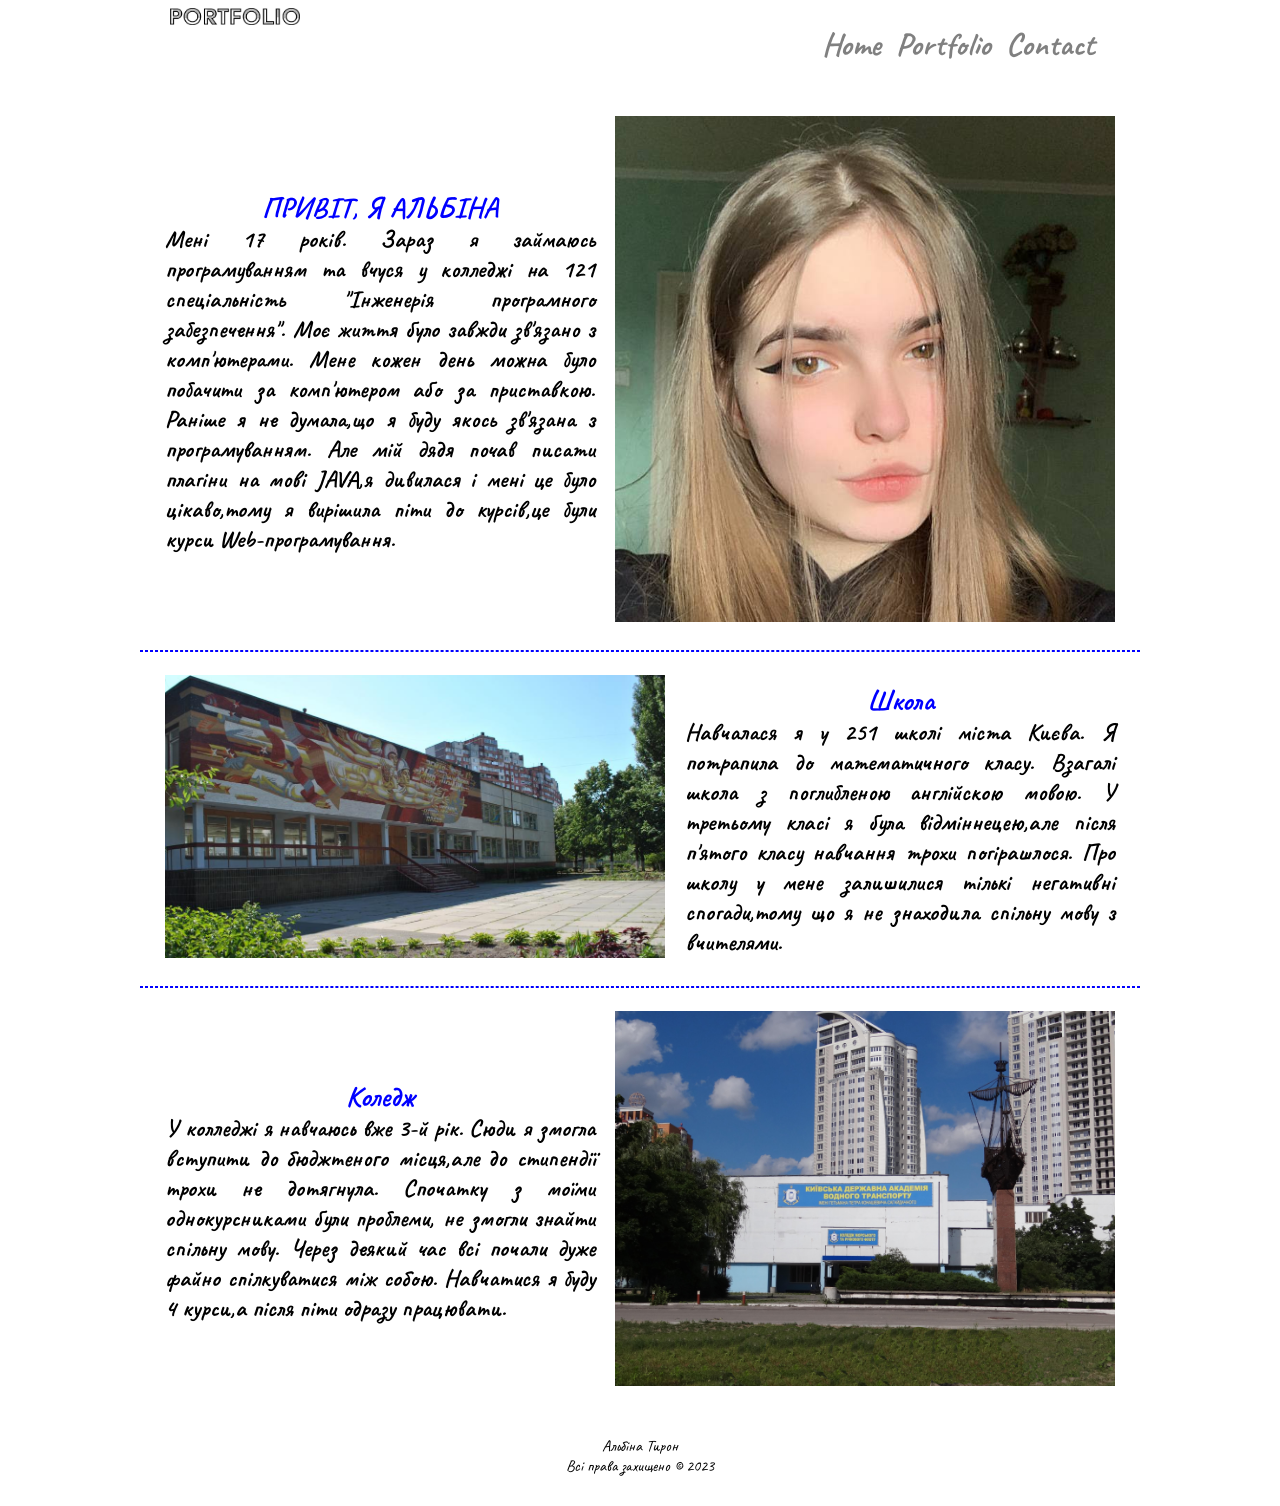
==== index.html @ 69934097 "page" ====
<!DOCTYPE html>
<html lang="ua">
  
<head>
  <meta charset="UTF-8">
  <link rel="stylesheet" href="style.css">
  <title>Portfolio</title>
</head>

<body>

  <header>
    <div class="logo-div">
      <a class="navbar-logo" href=""><img class="logo" src="img/Daco_2473909.png"></a>
    </div>

    <ul class="menu">
      <li><a href="index.html">Home</a></li>
      <li><a href="portfolio.html">Portfolio</a></li>
      <li><a href="contact.html">Contact</a></li>
    </ul>

  </header>

  <main>
    <div class="block">
      <div class="info">
        <div class="title">ПРИВІТ, Я АЛЬБІНА</div>
        <div class="text">
          Мені 17 років. Зараз я займаюсь програмуванням та вчуся у колледжі на 121 спеціальність "Інженерія програмного забезпечення".
          Моє життя було завжди зв'язано з комп'ютерами. Мене кожен день можна було побачити за комп'ютером або за приставкою. Раніше я не думала,що я буду якось зв'язана з програмуванням.
          Але мій дядя почав писати плагіни на мові JAVA,я дивилася і мені це було цікаво,тому я вирішила піти до курсів,це були курси Web-програмування. 
        </div>
      </div>
      <div class="img">
        <img src="img/photo_2023-09-23_09-04-00.jpg" width="500px" alt="" onclick="openImage(this)">
      </div>
    </div>
    <hr>
    <div class="block">
      <div class="img">
        <img src="img/Shkola_251.PNG" width="500px" alt=""  onclick="openImage(this)">
      </div>
      <div class="info">
        <div class="title">Школа</div>
        <div class="text">
           Навчалася я у 251 школі міста Києва. Я потрапила до математичного класу. Взагалі школа з поглибленою англійскою мовою. У третьому класі я була відміннецею,але після п'ятого класу навчання трохи погірашлося. 
           Про школу у мене залишилися тількі негативні спогади,тому що я не знаходила спільну мову з вчителями.
        </div>
      </div>
    </div>
    <hr>
    <div class="block">
      
      <div class="info">
        <div class="title">Коледж</div>
        <div class="text">
           У колледжі я навчаюсь вже 3-й рік. Сюди я змогла вступити до бюджтеного місця,але до стипендії трохи не дотягнула. Спочатку з моїми однокурсниками були проблеми,
           не змогли знайти спільну мову. Через деякий час всі почали дуже файно спілкуватися між собою. Навчатися я буду 4 курси,а після піти одразу працювати.
        </div>
      </div>
      <div class="img">
        <img src="img/kmrf.jpg" width="500px" alt=""  onclick="openImage(this)">
      </div>
    </div>
  </main>

  <footer>
    <div class="info">Альбіна Тирон</div>
    <div class="copiright">Всі права захищено © 2023</div>
  </footer>

  <div id="modal" class="modal">
    <span class="close" onclick="closeImage()">&times;</span>
    <img id="modal-image" class="modal-content">
  </div>

  <script src="script.js"></script>

</body>

</html>
---- style.css ----
body{
  background-image: url("https://images.fineartamerica.com/images/artworkimages/mediumlarge/2/seamless-repeating-background-tile-terryfic3d.jpg");
  font-family: 'myFirstFont';
  
}

@font-face {
  font-family: myFirstFont;
  src: url("Caveat-VariableFont_wght.ttf");
}

header, main, footer{
  width: 1000px;
  margin: 0 auto;
  /* background-color: skyblue; */
  background-color: rgba(255,255,255, 0.3);
  margin-bottom: 20px;
  box-sizing: border-box;
  border-radius: 20px;
}

hr{
  border: 1px dashed blue;
}

header{
  display: flex;
  justify-content: space-between;
  padding: 0 30px;
  
}
header .logo{
  width: 130px;
  justify-content: flex-end;
  align-items: flex-end;
  display: flex;
}

header ul{
  display: flex;
  align-items: center;
  list-style: none;
}

header a {
  text-decoration: none;
  padding-right: 15px;
  font-size: 2em;
  /* font-family: 'Arimo', sans-serif; */
  font-weight: bold;
  color: gray;
}
header a:hover {
  color: blue;
  text-decoration: underline;
}


.block{
  display: flex;
  justify-content: space-around;
  padding: 15px;
}
.block .img{
  padding: 0px 10px;
}

.block .info{
  display: flex;
  flex-wrap: wrap;
  justify-content: center;
  align-content: center;
  padding: 0px 10px;
  font-weight: bold;
  
}
.block .info .title{
  font-size: 1.8em;
  padding-bottom: 15px;
  width: 100%;
}
.block .info .text{
  text-align: justify;
  font-size: 1.5em;
  width: 100%;
}

.block .info .center-text{
  text-align: center;
}

.block .icon{
  width: 30px;
}


footer{
  
  padding: 10px;
  text-align: center;
}
.title{
  /* font-family:'Luminari', fantasy; */
  text-align: center;
  height: 20px;
  color: blue;
}



/*Картинка*/


/* Стилі для контейнера зображень */
.image-container {
  display: flex;
  flex-wrap: wrap;
}

.image {
  max-width: 100%;
  height: auto;
  cursor: pointer;
}

/* Стилі для модального вікна */
.modal {
  display: none;
  position: fixed;
  top: 0;
  left: 0;
  width: 100%;
  height: 100%;
  background-color: rgba(0, 0, 0, 0.7);
}

.modal-content {
  display: block;
  margin: auto;
  margin-top: 5%;
  max-width: 80%;
  max-height: 80%;
}

.close {
  position: absolute;
  top: 20px;
  right: 30px;
  font-size: 70px;
  cursor: pointer;
  color: white;
}
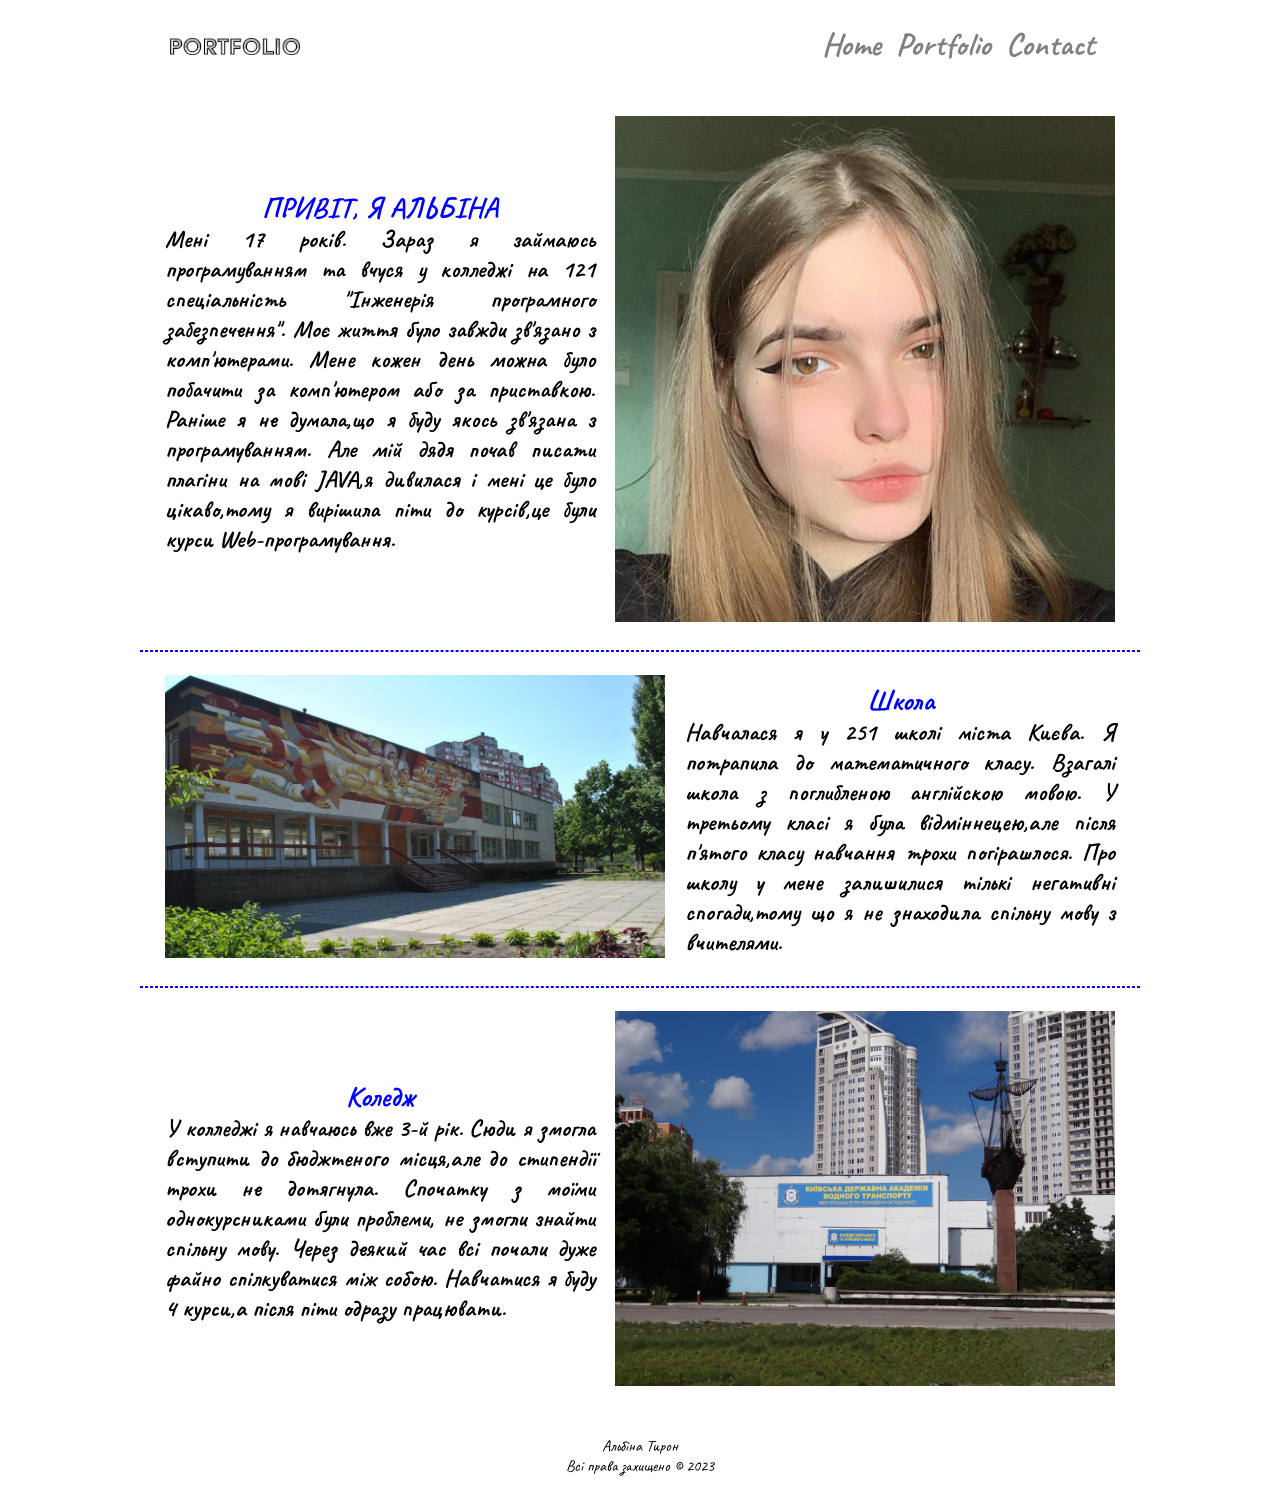
==== commit a92cddc1: "[age" ====
--- a/index.html
+++ b/index.html
@@ -11,7 +11,7 @@
 
   <header>
     <div class="logo-div">
-      <a class="navbar-logo" href=""><img class="logo" src="img/Daco_2473909.png"></a>
+      <a class="navbar-logo" href="index.html"><img class="logo" src="img/Daco_2473909.png"></a>
     </div>
 
     <ul class="menu">
--- a/style.css
+++ b/style.css
@@ -31,9 +31,13 @@
 }
 header .logo{
   width: 130px;
+  
+}
+
+header .logo-div{
+  display: flex;
   justify-content: flex-end;
-  align-items: flex-end;
-  display: flex;
+  align-items: center;
 }
 
 header ul{
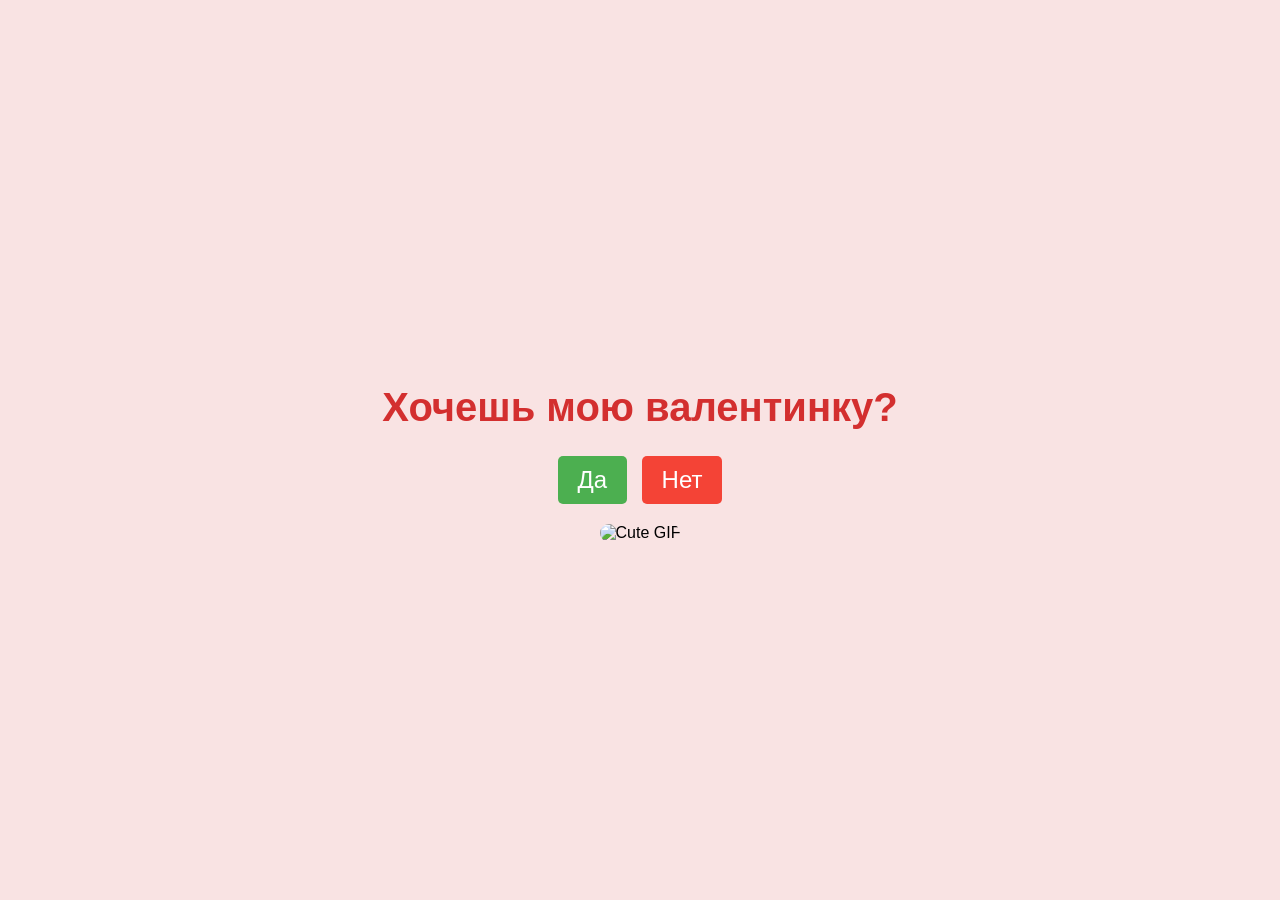
==== commit 8083ef13: "meow" ====
--- a/index.html
+++ b/index.html
@@ -1,82 +1,22 @@
 <!DOCTYPE html>
-<html lang="ua">
-  
+<html lang="en">
 <head>
-  <meta charset="UTF-8">
-  <link rel="stylesheet" href="style.css">
-  <title>Portfolio</title>
+    <meta charset="UTF-8">
+    <meta name="viewport" content="width=device-width, initial-scale=1.0">
+    <title>Хочешь мою валентинку?</title>
+    <link rel="stylesheet" href="styles.css">
 </head>
-
 <body>
-
-  <header>
-    <div class="logo-div">
-      <a class="navbar-logo" href="index.html"><img class="logo" src="img/Daco_2473909.png"></a>
+    <div class="container">
+        <h1>Хочешь мою валентинку?</h1>
+        <div class="buttons">
+            <button class="yes-button" onclick="handleYesClick()">Да</button>
+            <button class="no-button" onclick="handleNoClick()">Нет</button>
+        </div>
+        <div class="gif_container">
+            <img src="https://media1.giphy.com/media/v1.Y2lkPTc5MGI3NjExbW5lenZyZHI5OXM2eW95b3pmMG40cWVrMDhtNjVuM3A4dGNxa2g2dSZlcD12MV9pbnRlcm5hbF9naWZfYnlfaWQmY3Q9cw/VM1fcpu2bKs1e2Kdbj/giphy.gif" alt="Cute GIF">
+        </div>
     </div>
-
-    <ul class="menu">
-      <li><a href="index.html">Home</a></li>
-      <li><a href="portfolio.html">Portfolio</a></li>
-      <li><a href="contact.html">Contact</a></li>
-    </ul>
-
-  </header>
-
-  <main>
-    <div class="block">
-      <div class="info">
-        <div class="title">ПРИВІТ, Я АЛЬБІНА</div>
-        <div class="text">
-          Мені 17 років. Зараз я займаюсь програмуванням та вчуся у колледжі на 121 спеціальність "Інженерія програмного забезпечення".
-          Моє життя було завжди зв'язано з комп'ютерами. Мене кожен день можна було побачити за комп'ютером або за приставкою. Раніше я не думала,що я буду якось зв'язана з програмуванням.
-          Але мій дядя почав писати плагіни на мові JAVA,я дивилася і мені це було цікаво,тому я вирішила піти до курсів,це були курси Web-програмування. 
-        </div>
-      </div>
-      <div class="img">
-        <img src="img/photo_2023-09-23_09-04-00.jpg" width="500px" alt="" onclick="openImage(this)">
-      </div>
-    </div>
-    <hr>
-    <div class="block">
-      <div class="img">
-        <img src="img/Shkola_251.PNG" width="500px" alt=""  onclick="openImage(this)">
-      </div>
-      <div class="info">
-        <div class="title">Школа</div>
-        <div class="text">
-           Навчалася я у 251 школі міста Києва. Я потрапила до математичного класу. Взагалі школа з поглибленою англійскою мовою. У третьому класі я була відміннецею,але після п'ятого класу навчання трохи погірашлося. 
-           Про школу у мене залишилися тількі негативні спогади,тому що я не знаходила спільну мову з вчителями.
-        </div>
-      </div>
-    </div>
-    <hr>
-    <div class="block">
-      
-      <div class="info">
-        <div class="title">Коледж</div>
-        <div class="text">
-           У колледжі я навчаюсь вже 3-й рік. Сюди я змогла вступити до бюджтеного місця,але до стипендії трохи не дотягнула. Спочатку з моїми однокурсниками були проблеми,
-           не змогли знайти спільну мову. Через деякий час всі почали дуже файно спілкуватися між собою. Навчатися я буду 4 курси,а після піти одразу працювати.
-        </div>
-      </div>
-      <div class="img">
-        <img src="img/kmrf.jpg" width="500px" alt=""  onclick="openImage(this)">
-      </div>
-    </div>
-  </main>
-
-  <footer>
-    <div class="info">Альбіна Тирон</div>
-    <div class="copiright">Всі права захищено © 2023</div>
-  </footer>
-
-  <div id="modal" class="modal">
-    <span class="close" onclick="closeImage()">&times;</span>
-    <img id="modal-image" class="modal-content">
-  </div>
-
-  <script src="script.js"></script>
-
+    <script src="script.js"></script>
 </body>
-
 </html>
--- a/styles.css
+++ b/styles.css
@@ -0,0 +1,51 @@
+body {
+    display: flex;
+    justify-content: center;
+    align-items: center;
+    height: 100vh;
+    margin: 0;
+    background-color: #f9e3e3;
+    font-family: 'Arial', sans-serif;
+    flex-direction: column;
+  }
+  
+  .container {
+    text-align: center;
+  }
+  
+  h1 {
+    font-size: 2.5em;
+    color: #d32f2f;
+  }
+  
+  .buttons {
+    margin-top: 20px;
+  }
+  
+  .yes-button {
+    font-size: 1.5em;
+    padding: 10px 20px;
+    margin-right: 10px;
+    background-color: #4caf50;
+    color: white;
+    border: none;
+    border-radius: 5px;
+    cursor: pointer;
+  }
+  
+  .no-button {
+    font-size: 1.5em;
+    padding: 10px 20px;
+    background-color: #f44336;
+    color: white;
+    border: none;
+    border-radius: 5px;
+    cursor: pointer;
+  }
+  
+  .gif_container img {
+    max-width: 100%;
+    height: auto;
+    border-radius: 10px;
+    margin-top: 20px;
+  }
